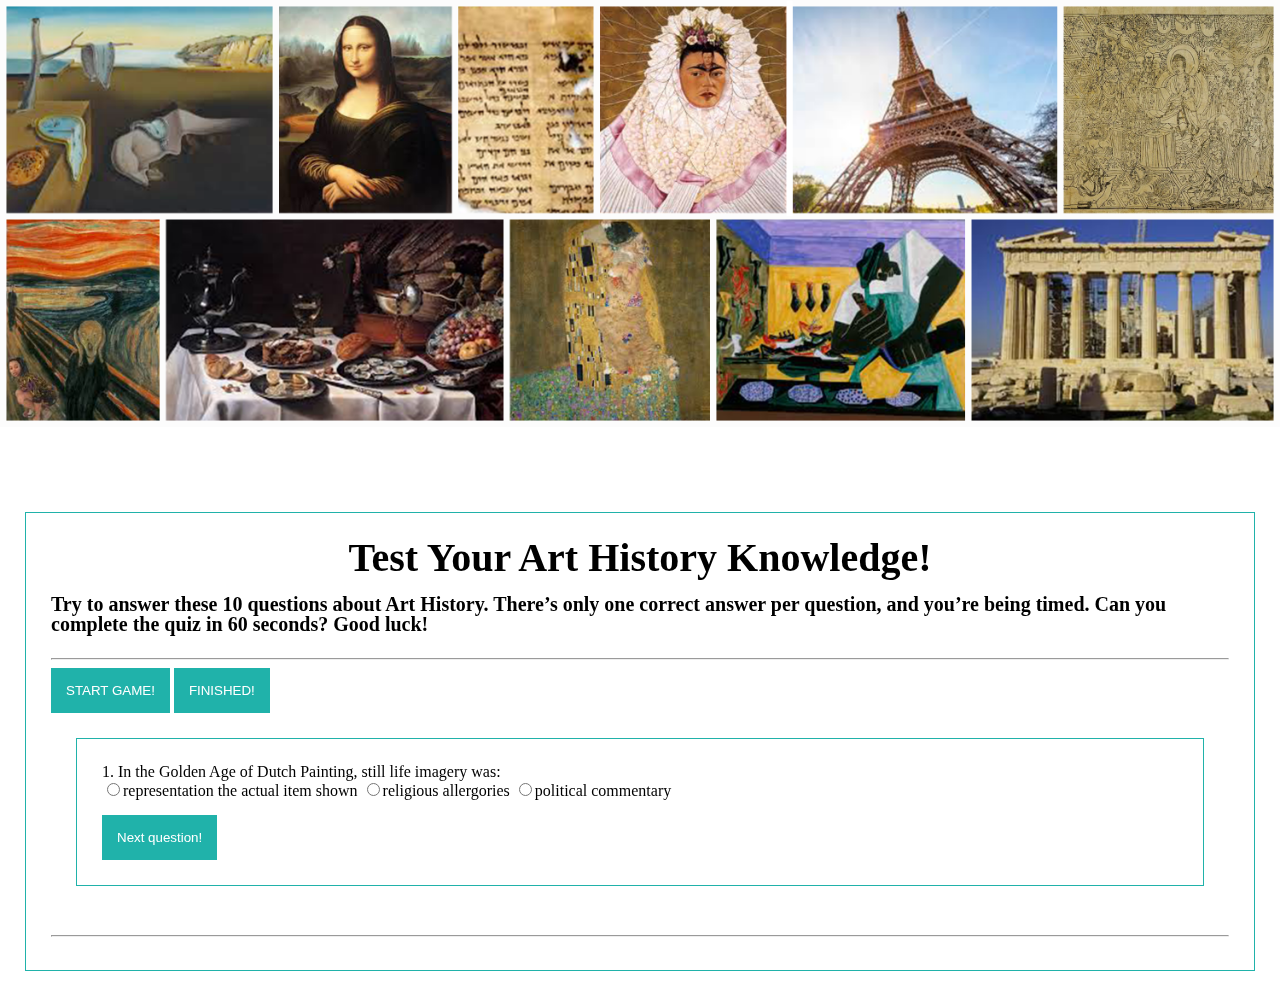
==== index.html @ ce19e4e0 "post-tutorial js/jquery file" ====
<!DOCTYPE html>
<html lang="en">
<head>
        <meta charset="UTF-8">
        <meta name="viewport" content="width=device-width, initial-scale=1.0">
        <meta http-equiv="X-UA-Compatible" content="ie=edge">
    <title>Art History Trivia</title>
    <link rel="stylesheet" type="text/css" href="assets/css/reset.css">
    <link rel="stylesheet" type="text/css" href="assets/css/trivia-game.css">
</head>
<body>
    <div row="col-12">
        <header class="stickybanner">
            <img class="res-img" src="assets/images/bannerart.png">
        </header>
    </div>
    
    <div class="gamecontainer" row="col-12">
        <h1>Test Your Art History Knowledge!</h1>    
        <br>
        <h3>Try to answer these 10 questions about Art History. There&rsquo;s only one correct answer per question, and you&rsquo;re being timed. Can you complete the quiz in 60 seconds? Good luck!</h3>
        <br>

        <hr>
        <button onclick="myVar = setTimeout(myFunction, 60000)">START GAME!</button>

        <button onclick="clearTimeout(myVar)">FINISHED!</button>
            <br>
            <div class="scorecard"> 
  
                <div class="gamecontainer" row="col-6-sm">
                <div id="questions"></div>
                <div id="answers"></div>
            </div>
            <br>
        <hr>
    </div>

   
    <!--will the values below update in real-time?-->            
    
    <script src="https://ajax.googleapis.com/ajax/libs/jquery/3.4.0/jquery.min.js"></script>
    <script src="https://maxcdn.bootstrapcdn.com/bootstrap/3.4.0/js/bootstrap.min.js"></script>
    <script src="assets/javascript/trivia-game.js"></script>  
</body>
</html>
---- assets/css/trivia-game.css ----
.col-1-sm {width: 8.33%;}
.col-2-sm {width: 16.66%;}
.col-3-sm {width: 25%;}
.col-4-sm {width: 33.33%;}
.col-5-sm {width: 41.66%;}
.col-6-sm {width: 50%;}
.col-7-sm {width: 58.33%;}
.col-8-sm {width: 66.66%;}
.col-9-sm {width: 75%;}
.col-10-sm {width: 83.33%;}
.col-11-sm {width: 91.66%;}
.col-12-sm {width: 100%;}  

body {
  margin-top:40%;
}

.stickybanner {
  overflow: hidden;
  position: fixed;
  top: 0;
  width: 100%;
}
  
.res-img {
  max-width:100%;
  height:auto;
}

.gamecontainer {  
  position: relative;
  padding: 25px;
  margin: 25px;
  border-color: lightseagreen;
  border-width: 1px;
  border-style: solid;
  }

h1 {
  font-family: 'Times New Roman', Times, serif;
  font-size: 250%;
  text-align: center;
  font-weight: bold;

}

h3 {
  font-family: 'Times New Roman', Times, serif;
  font-size: 125%;
  font-weight: bold;
}

p {
  font-family: Arial, Helvetica, sans-serif;
  font-weight: bold;
  line-height: 150%;
}

button {
  border-radius: 0;
  border: 0;
  font-family: Arial, Helvetica, sans-serif;
  color: white;
  background-color: lightseagreen;
  padding:15px;
}

#questions #answers {
  font-family: Arial, Helvetica, sans-serif;
  line-height: 150%;
}
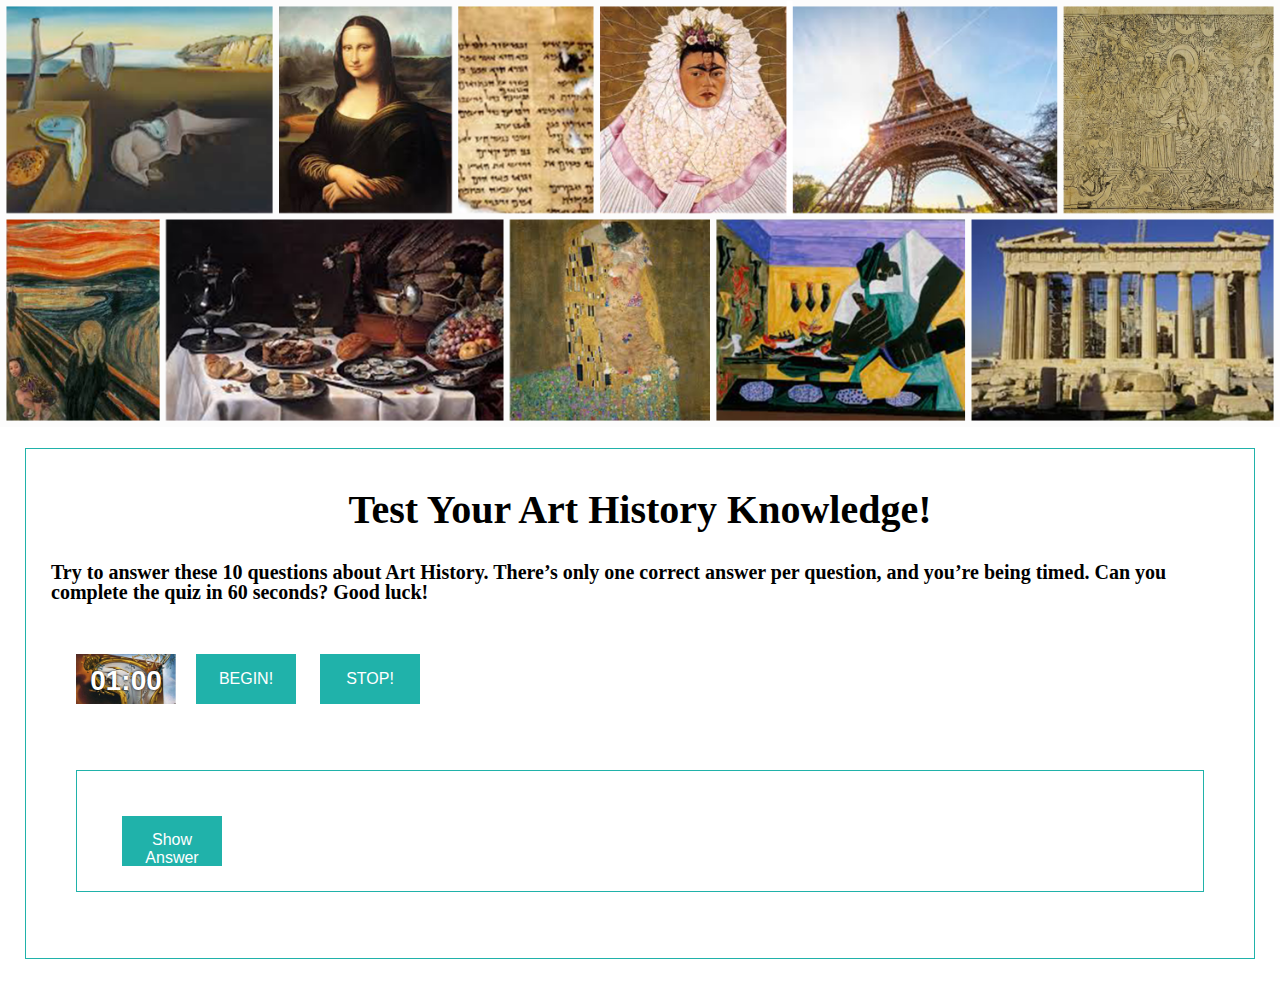
==== commit 06512dff: "changes to all 3 files to get buttons working" ====
--- a/index.html
+++ b/index.html
@@ -14,26 +14,40 @@
             <img class="res-img" src="assets/images/bannerart.png">
         </header>
     </div>
-    
+    <div class="show">
+        <div id="display-answer">The correct answer is:</div>
+        <img id="answerGif" />
+        <button id="proceed">proceed to next question</button>
+    </div>
     <div class="gamecontainer" row="col-12">
+        <br>
         <h1>Test Your Art History Knowledge!</h1>    
+        <br>
         <br>
         <h3>Try to answer these 10 questions about Art History. There&rsquo;s only one correct answer per question, and you&rsquo;re being timed. Can you complete the quiz in 60 seconds? Good luck!</h3>
         <br>
+        <br>
+          
+        <div id="display">
+            <div class="timer-container">
+                <img id="clockimage" src="assets/images/clockimage.png">
+                <div class= "left" id="time">01:00</div>
+                           
+                <button id="start">BEGIN!</button>
+                <button id="stop">STOP!</button>
 
-        <hr>
-        <button onclick="myVar = setTimeout(myFunction, 60000)">START GAME!</button>
-
-        <button onclick="clearTimeout(myVar)">FINISHED!</button>
+            </div>
+            
             <br>
-            <div class="scorecard"> 
   
-                <div class="gamecontainer" row="col-6-sm">
+            <div class="gamecontainer" row="col-6-sm">
                 <div id="questions"></div>
                 <div id="answers"></div>
+                <button id="next">Show Answer</button>
             </div>
-            <br>
-        <hr>
+        </div>
+        <br>
+        
     </div>
 
    
--- a/assets/css/trivia-game.css
+++ b/assets/css/trivia-game.css
@@ -12,7 +12,7 @@
 .col-12-sm {width: 100%;}  
 
 body {
-  margin-top:40%;
+  margin-top:35%;
 }
 
 .stickybanner {
@@ -20,6 +20,7 @@
   position: fixed;
   top: 0;
   width: 100%;
+  z-index: -1;
 }
   
 .res-img {
@@ -31,9 +32,11 @@
   position: relative;
   padding: 25px;
   margin: 25px;
+  margin-top: 50px;
   border-color: lightseagreen;
   border-width: 1px;
   border-style: solid;
+  background-color: white;
   }
 
 h1 {
@@ -56,16 +59,74 @@
   line-height: 150%;
 }
 
-button {
+#start, #stop, #next {
   border-radius: 0;
   border: 0;
   font-family: Arial, Helvetica, sans-serif;
+  font-size: 100%;
   color: white;
   background-color: lightseagreen;
   padding:15px;
+  margin-top: 20px;
+  margin-left: 20px;
+  user-select: none;
+  text-align: center;
+  width: 100px;
+  height: 50px;
+  }
+
+#time {
+  border-radius: 0;
+  border: 1;
+  border-color: lightseagreen;
+  font-family: Arial, Helvetica, sans-serif;
+  color: white; 
+  text-shadow: 0 0 3px black; 
+  font-size: 175%;
+  font-weight: bold;
+  margin-top: 25px;
+  user-select: none;
+  text-align: center;
+  width: 100px;
+  height: 50px;
+  position: absolute;
+  float: left;
+  }
+
+.timer-container {
+  position: relative;
+  margin-left: 25px;
+  margin-right: 100px;
+  text-align: left;
+  color: white;
+  }
+
+#clockimage {
+  z-index: -1;
+  margin-top: 20px;
+  width: 100px;
+  height: 50px;
+  float: left; 
 }
 
-#questions #answers {
+.left {
+  position: absolute;
+  top: 8px;
+  text-align: center;
+}
+#questions {
+  font-family: Arial, Helvetica, sans-serif;
+  font-weight: bolder;
+  line-height: 150%;
+}
+
+#answers {
   font-family: Arial, Helvetica, sans-serif;
   line-height: 150%;
 }
+
+.clock {
+  font-family: Arial, Helvetica, sans-serif;
+  font-size: 150%;
+  float: right;
+}
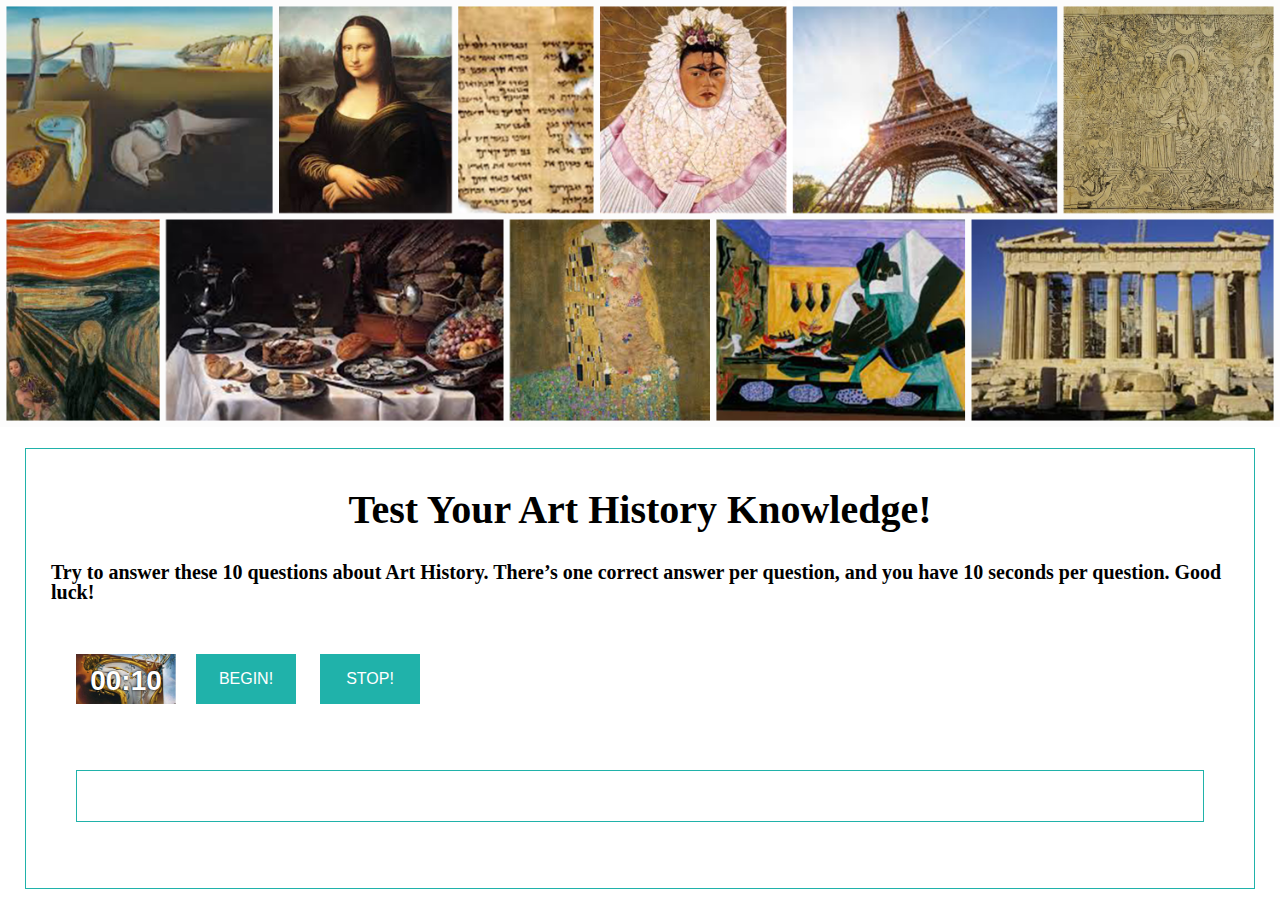
==== commit 6da79770: "updates to js functionality and css; html messages changed" ====
--- a/index.html
+++ b/index.html
@@ -24,14 +24,14 @@
         <h1>Test Your Art History Knowledge!</h1>    
         <br>
         <br>
-        <h3>Try to answer these 10 questions about Art History. There&rsquo;s only one correct answer per question, and you&rsquo;re being timed. Can you complete the quiz in 60 seconds? Good luck!</h3>
+        <h3>Try to answer these 10 questions about Art History. There&rsquo;s one correct answer per question, and you have 10 seconds per question. Good luck!</h3>
         <br>
         <br>
           
         <div id="display">
             <div class="timer-container">
                 <img id="clockimage" src="assets/images/clockimage.png">
-                <div class= "left" id="time">01:00</div>
+                <div class= "left" id="time">00:10</div>
                            
                 <button id="start">BEGIN!</button>
                 <button id="stop">STOP!</button>
@@ -43,15 +43,12 @@
             <div class="gamecontainer" row="col-6-sm">
                 <div id="questions"></div>
                 <div id="answers"></div>
-                <button id="next">Show Answer</button>
+                <button id="next">I give up!</button>
             </div>
         </div>
         <br>
         
-    </div>
-
-   
-    <!--will the values below update in real-time?-->            
+    </div>         
     
     <script src="https://ajax.googleapis.com/ajax/libs/jquery/3.4.0/jquery.min.js"></script>
     <script src="https://maxcdn.bootstrapcdn.com/bootstrap/3.4.0/js/bootstrap.min.js"></script>
--- a/assets/css/trivia-game.css
+++ b/assets/css/trivia-game.css
@@ -130,3 +130,42 @@
   font-size: 150%;
   float: right;
 }
+
+.show {
+  background-color: white;
+}
+#display-answer {
+  background-color: white;
+  text-align: center;
+  font-family: Arial, Helvetica, sans-serif;
+  font-weight: bolder;
+  padding: 15px;
+  margin-top: 20px;
+}
+
+#answerGif {
+  display: block;
+  margin-left: auto;
+  margin-right: auto;
+  width: 50%;
+
+}
+
+#proceed {
+  border-radius: 0;
+  border: 0;
+  font-family: Arial, Helvetica, sans-serif;
+  font-size: 100%;
+  color: white;
+  background-color: lightseagreen;
+  padding:15px;
+  margin-top: 20px;
+  margin-left: 25%;
+  margin-right: 25%;
+  margin-bottom: 50px;
+  user-select: none;
+  text-align: center;
+  position: inherit;
+  width: 50%;
+  height: 50px;
+}
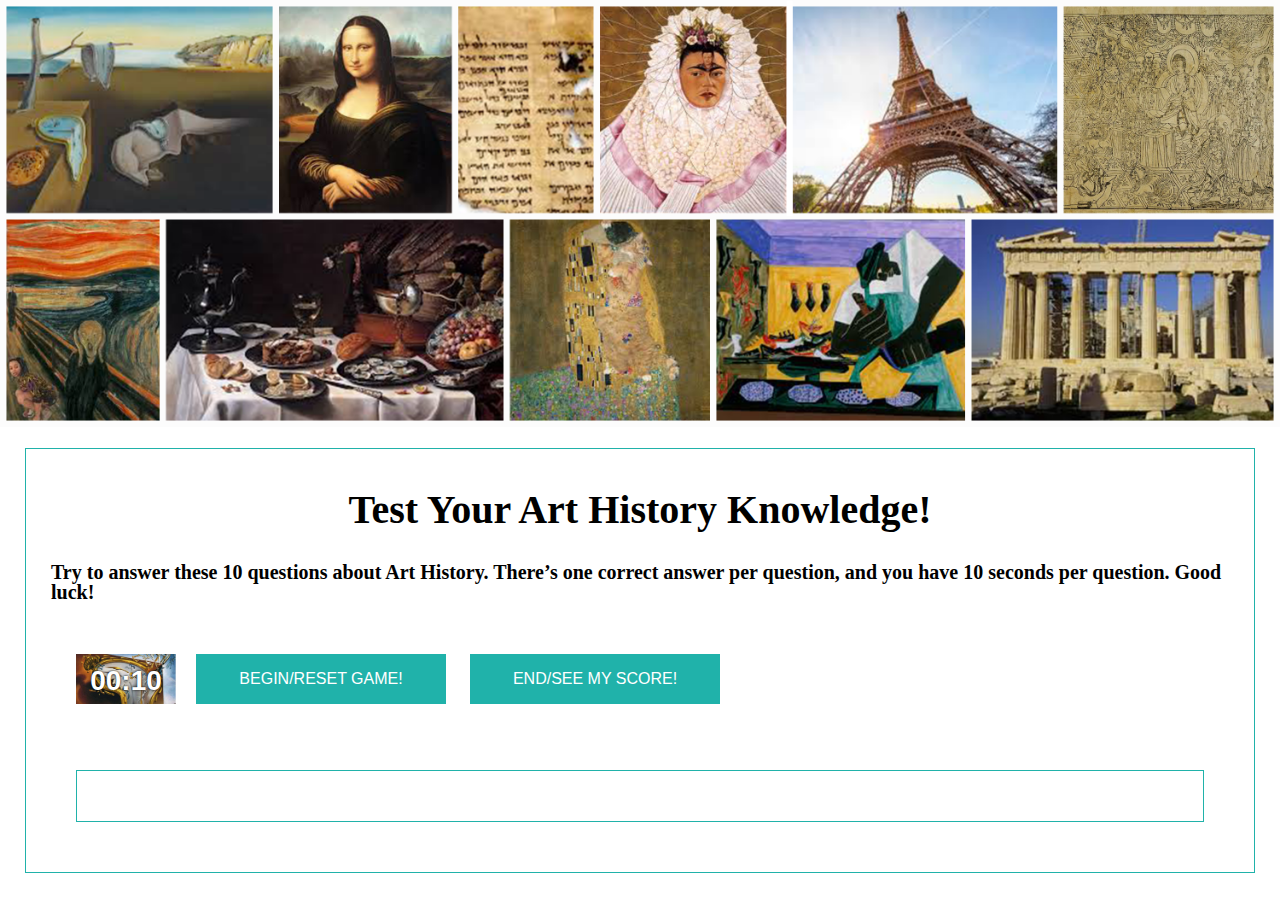
==== commit afa14ec6: "Add files via upload" ====
--- a/index.html
+++ b/index.html
@@ -1,57 +1,60 @@
 <!DOCTYPE html>
 <html lang="en">
 <head>
-        <meta charset="UTF-8">
-        <meta name="viewport" content="width=device-width, initial-scale=1.0">
-        <meta http-equiv="X-UA-Compatible" content="ie=edge">
-    <title>Art History Trivia</title>
-    <link rel="stylesheet" type="text/css" href="assets/css/reset.css">
-    <link rel="stylesheet" type="text/css" href="assets/css/trivia-game.css">
+    <meta charset="UTF-8">
+    <meta name="viewport" content="width=device-width, initial-scale=1.0">
+    <meta http-equiv="X-UA-Compatible" content="ie=edge">
+  <title>Art History Trivia</title>
+  <link rel="stylesheet" type="text/css" href="assets/css/reset.css">
+  <link rel="stylesheet" type="text/css" href="assets/css/trivia-game.css">
 </head>
 <body>
-    <div row="col-12">
-        <header class="stickybanner">
-            <img class="res-img" src="assets/images/bannerart.png">
-        </header>
+  <div row="col-12">
+    <header class="stickybanner">
+      <img class="res-img" src="assets/images/bannerart.png">
+    </header>
+  </div>
+  <div class="show">
+    <h3 class=display-answer>The correct answer is:</h3>
+    <div id="display-answer"></div>
+    <img id="answerGif" />
+    <button id="proceed">proceed to next question</button>
+  </div>
+  <div class="gamecontainer" row="col-12">
+    <br>
+    <h1>Test Your Art History Knowledge!</h1>  
+    <br>
+    <br>
+    <h3>Try to answer these 10 questions about Art History. There&rsquo;s one correct answer per question, and you have 10 seconds per question. Good luck!</h3>
+    <br>
+    <br>
+     
+ 
+    <div class="timer-container">
+      <img id="clockimage" src="assets/images/clockimage.png">
+      <div class= "left" id="time">00:10</div>
+        <button id="start">BEGIN/RESET GAME!</button>
+        <button id="stop">END/SEE MY SCORE!</button>
+      </div>
+      
+      <br>
+ 
+      <div class="gamecontainer" row="col-6-sm">
+        <div id="questions"></div>
+        <div id="answers"></div>
+        <button id="next">I give up!</button>
+      </div>
     </div>
-    <div class="show">
-        <div id="display-answer">The correct answer is:</div>
-        <img id="answerGif" />
-        <button id="proceed">proceed to next question</button>
-    </div>
-    <div class="gamecontainer" row="col-12">
-        <br>
-        <h1>Test Your Art History Knowledge!</h1>    
-        <br>
-        <br>
-        <h3>Try to answer these 10 questions about Art History. There&rsquo;s one correct answer per question, and you have 10 seconds per question. Good luck!</h3>
-        <br>
-        <br>
-          
-        <div id="display">
-            <div class="timer-container">
-                <img id="clockimage" src="assets/images/clockimage.png">
-                <div class= "left" id="time">00:10</div>
-                           
-                <button id="start">BEGIN!</button>
-                <button id="stop">STOP!</button>
-
-            </div>
-            
-            <br>
+    <br>
+    
+  </div> 
+  <div class="scorecard" row="col-6-sm">
+    <div id="results"></div>
+    <button onclick="location.reload()" id="rerun">Play Again?</button>
+  </div>    
   
-            <div class="gamecontainer" row="col-6-sm">
-                <div id="questions"></div>
-                <div id="answers"></div>
-                <button id="next">I give up!</button>
-            </div>
-        </div>
-        <br>
-        
-    </div>         
-    
-    <script src="https://ajax.googleapis.com/ajax/libs/jquery/3.4.0/jquery.min.js"></script>
-    <script src="https://maxcdn.bootstrapcdn.com/bootstrap/3.4.0/js/bootstrap.min.js"></script>
-    <script src="assets/javascript/trivia-game.js"></script>  
+  <script src="https://ajax.googleapis.com/ajax/libs/jquery/3.4.0/jquery.min.js"></script>
+  <script src="https://maxcdn.bootstrapcdn.com/bootstrap/3.4.0/js/bootstrap.min.js"></script>
+  <script src="assets/javascript/trivia-game.js"></script> 
 </body>
-</html>
+</html>--- a/assets/css/trivia-game.css
+++ b/assets/css/trivia-game.css
@@ -44,7 +44,6 @@
   font-size: 250%;
   text-align: center;
   font-weight: bold;
-
 }
 
 h3 {
@@ -71,7 +70,7 @@
   margin-left: 20px;
   user-select: none;
   text-align: center;
-  width: 100px;
+  width: 250px;
   height: 50px;
   }
 
@@ -101,6 +100,12 @@
   color: white;
   }
 
+.clock {
+  font-family: Arial, Helvetica, sans-serif;
+  font-size: 150%;
+  float: right;
+}
+
 #clockimage {
   z-index: -1;
   margin-top: 20px;
@@ -114,6 +119,7 @@
   top: 8px;
   text-align: center;
 }
+
 #questions {
   font-family: Arial, Helvetica, sans-serif;
   font-weight: bolder;
@@ -125,16 +131,11 @@
   line-height: 150%;
 }
 
-.clock {
-  font-family: Arial, Helvetica, sans-serif;
-  font-size: 150%;
-  float: right;
-}
-
 .show {
   background-color: white;
 }
-#display-answer {
+
+.display-answer, #display-answer {
   background-color: white;
   text-align: center;
   font-family: Arial, Helvetica, sans-serif;
@@ -148,10 +149,9 @@
   margin-left: auto;
   margin-right: auto;
   width: 50%;
-
 }
 
-#proceed {
+#proceed, #rerun {
   border-radius: 0;
   border: 0;
   font-family: Arial, Helvetica, sans-serif;
@@ -169,3 +169,14 @@
   width: 50%;
   height: 50px;
 }
+
+.scorecard {  
+  position: relative;
+  padding: 25px;
+  margin: 25px;
+  margin-top: 50px;
+  border-color: lightseagreen;
+  border-width: 1px;
+  border-style: solid;
+  background-color: white;
+  }
